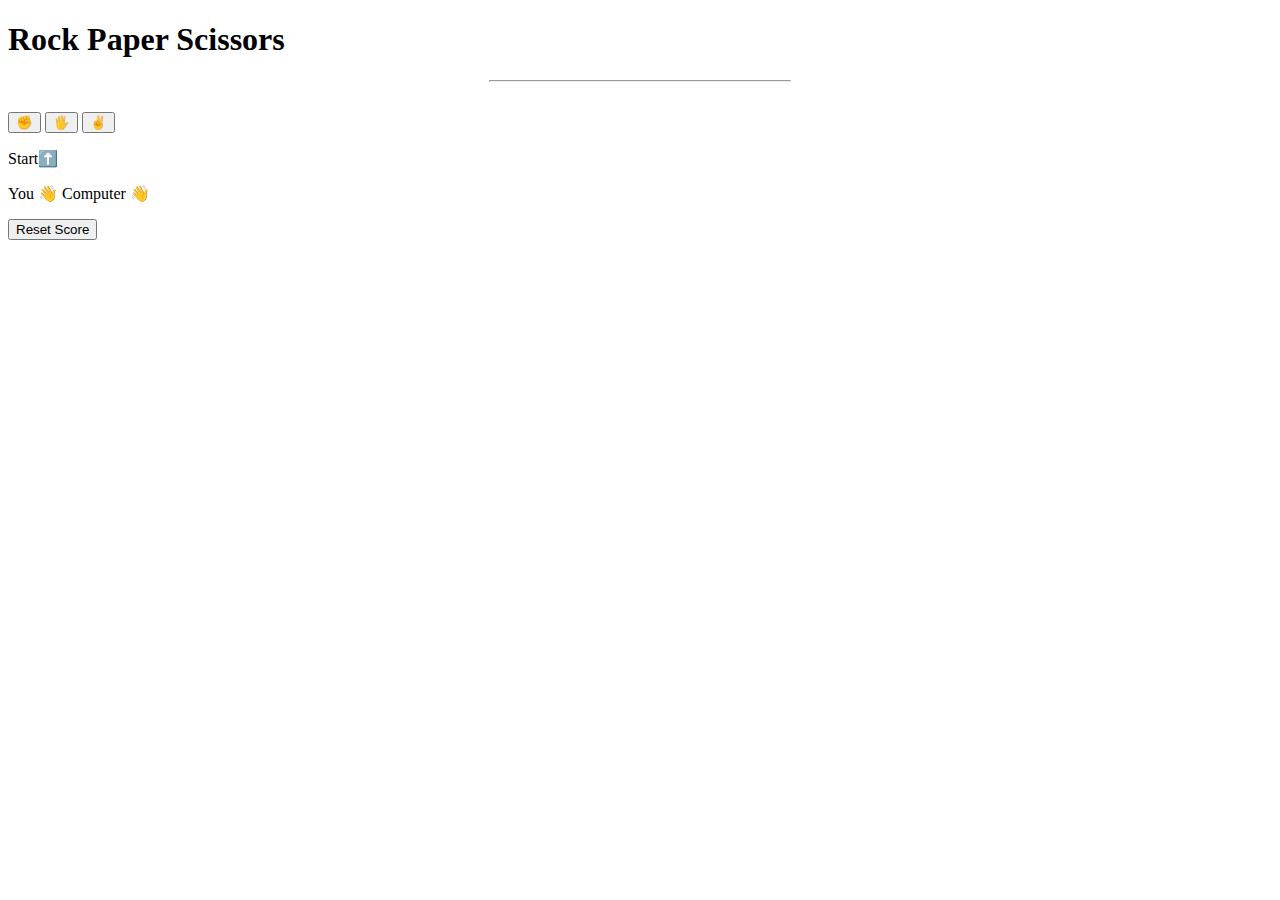
==== index.html @ 4ae14c2d "Update and rename 10-rock-paper-scissors.html to index.html" ====
<!DOCTYPE html>
<html lang="en">
<head>
    <meta charset="UTF-8">
    <meta name="viewport" content="width=device-width, initial-scale=1.0">
    <title>Rock Paper Scissors</title>
    <link rel="stylesheet" href="styles/10-rock-paper-scissors.css">
</head>
<body>
    

    <h1>Rock Paper Scissors</h1>
    <hr style="width: 300px; margin-bottom:30px; ">

    <div class="buttons">
        <button onclick="
        playGame('✊')
    " class="r-p-s">✊</button>


    <button onclick="
       playGame('🖐️')
    " class="r-p-s">🖐️</button>


    <button onclick="
      playGame('✌️');
    " class="r-p-s">✌️</button>
    </div>
    

    <p class="js-result result">Start⬆️</p>
    <p class="js-moves moves">
            You <span class="move-icon">👋</span>
            Computer <span class="move-icon">👋</span>    
        
    </p>

    <p class="js-score score"></p>

    <div class="btnn">
        <button onclick="
        score.wins = 0;
        score.losses = 0;
        score.ties = 0;
        localStorage.removeItem('score');
        updateScoreElement();
    " class="reset-score-btn" >Reset Score</button>

    </div>
    

    <script src="scripts/10-rock-paper-scissors.js">
        
    </script>
</body>
</html>
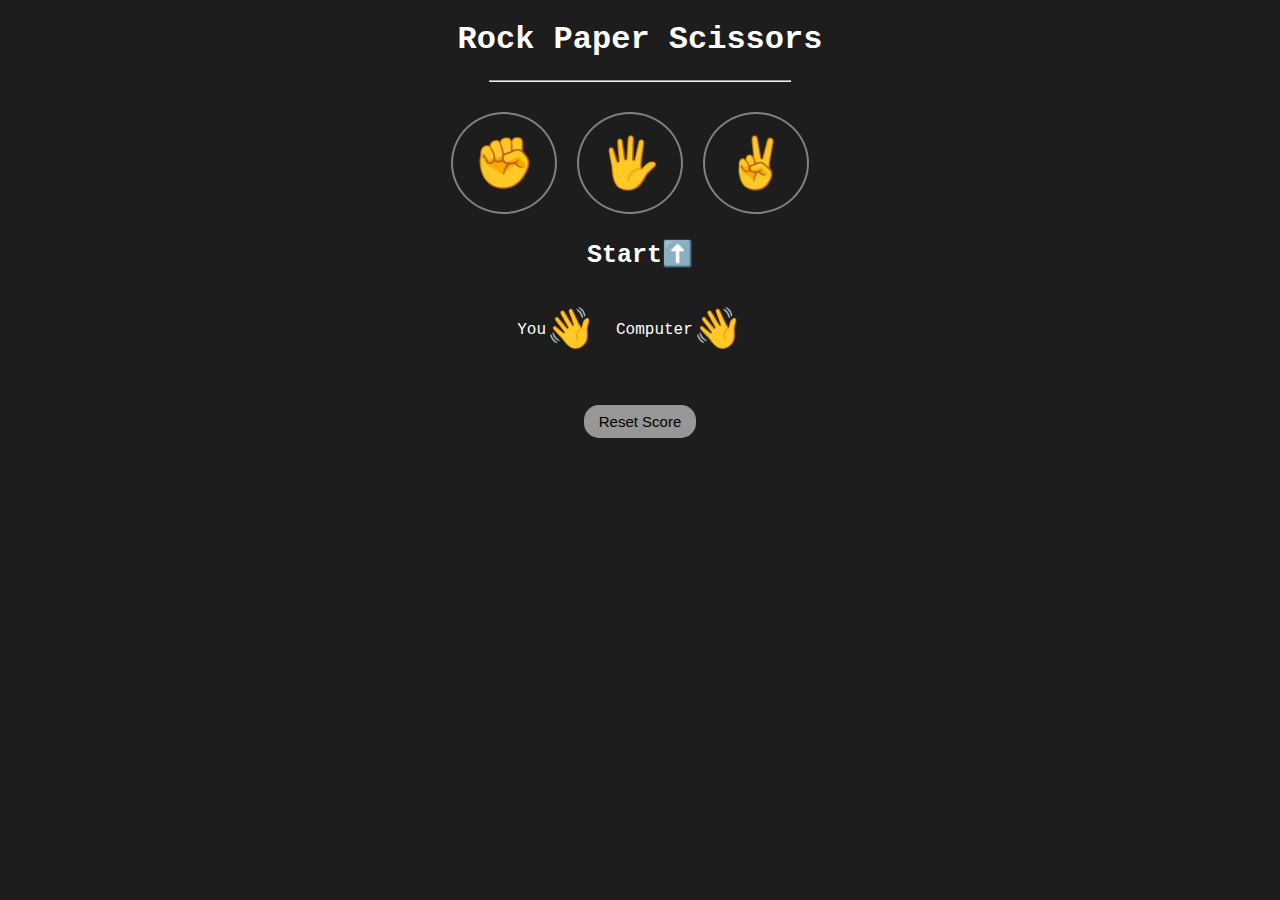
==== commit c89bab56: "Update index.html" ====
--- a/index.html
+++ b/index.html
@@ -4,7 +4,7 @@
     <meta charset="UTF-8">
     <meta name="viewport" content="width=device-width, initial-scale=1.0">
     <title>Rock Paper Scissors</title>
-    <link rel="stylesheet" href="styles/10-rock-paper-scissors.css">
+    <link rel="stylesheet" href="./style.css">
 </head>
 <body>
     
--- a/style.css
+++ b/style.css
@@ -0,0 +1,67 @@
+body{
+    background-color: rgb(29, 29, 29);
+    color: white;
+    font-family: Arial;
+    font-family: 'Courier New', Courier, monospace;
+    margin: 0;
+    padding: 0;
+    
+}
+h1{
+    text-align: center;
+    justify-content: center;
+}
+.buttons{
+    display: flex;
+    justify-content: center;
+}
+.r-p-s{
+    padding: 20px;
+    background-color: transparent;
+    border-radius: 50%;
+    font-size: 50px;
+    margin-right: 20px;
+    border: 2px solid rgb(130, 128, 128);
+    cursor: pointer;
+}
+.r-p-s:hover{
+    background-color: rgba(255, 255, 255, 0.052);
+}
+.score{
+    margin-top: 30px;
+    text-align: center;
+}
+.reset-score-btn{
+    background-color: rgba(255, 255, 255, 0.54);
+    padding: 8px 15px;
+    border: none;
+    font-size: 15px;
+    cursor: pointer;
+    margin-top: 10px;
+    text-align: center;
+    border-radius: 15px;
+}
+.reset-score-btn:hover{
+    background-color: rgba(255, 255, 255, 0.719);
+}
+.move-icon{
+    margin-right: 20px;
+    font-size: 40px;
+}
+.result{
+    font-weight: bold;
+    font-size: 25px;
+    justify-content: center;
+    display: flex;
+}
+.moves{
+    
+    display: flex;
+    align-items: center;
+    justify-content: center;
+    height: 70px;
+}
+.btnn{
+    display: flex;
+    justify-content: center;
+}
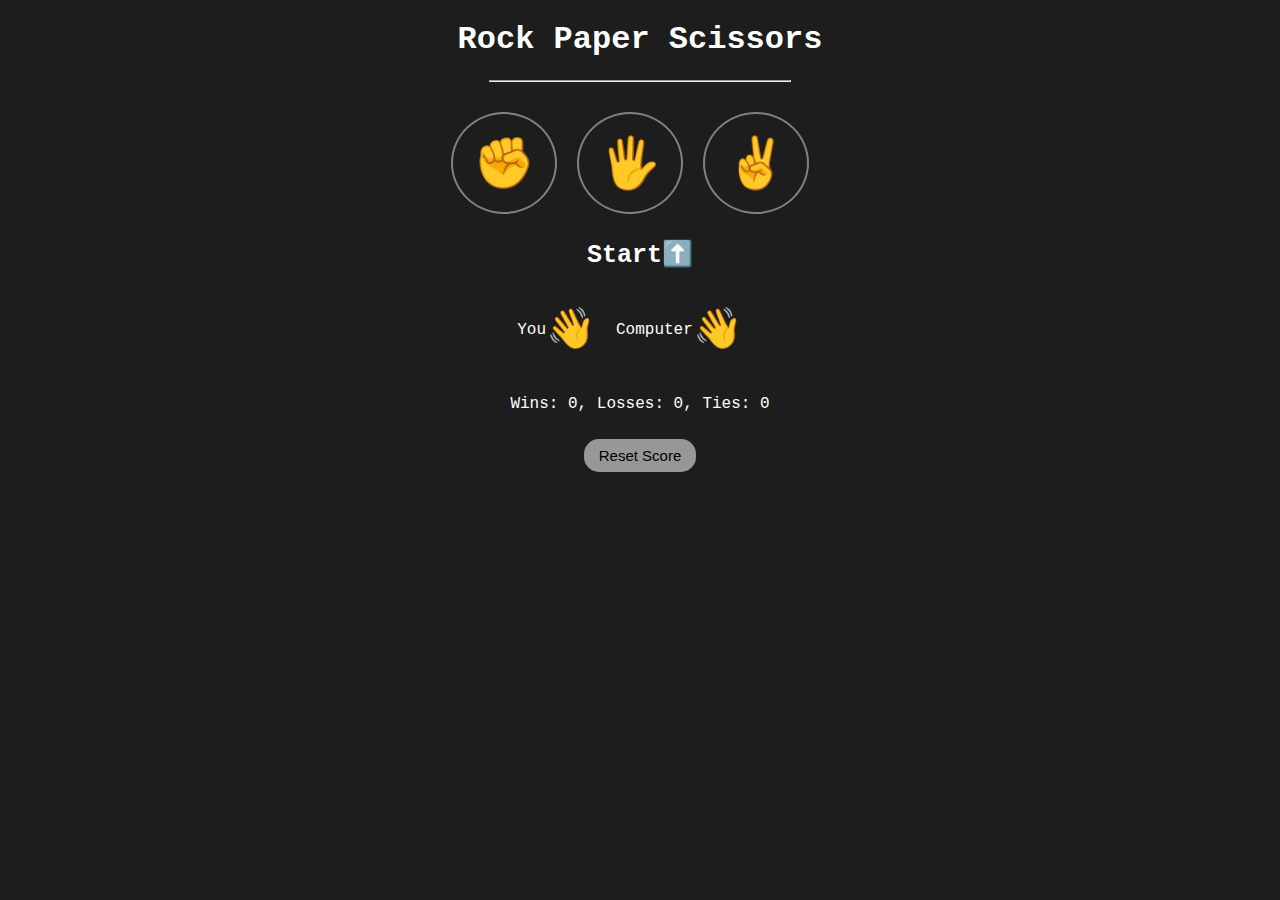
==== commit e1329ce8: "Update index.html" ====
--- a/index.html
+++ b/index.html
@@ -50,7 +50,7 @@
     </div>
     
 
-    <script src="scripts/10-rock-paper-scissors.js">
+    <script src="./index.js">
         
     </script>
 </body>
